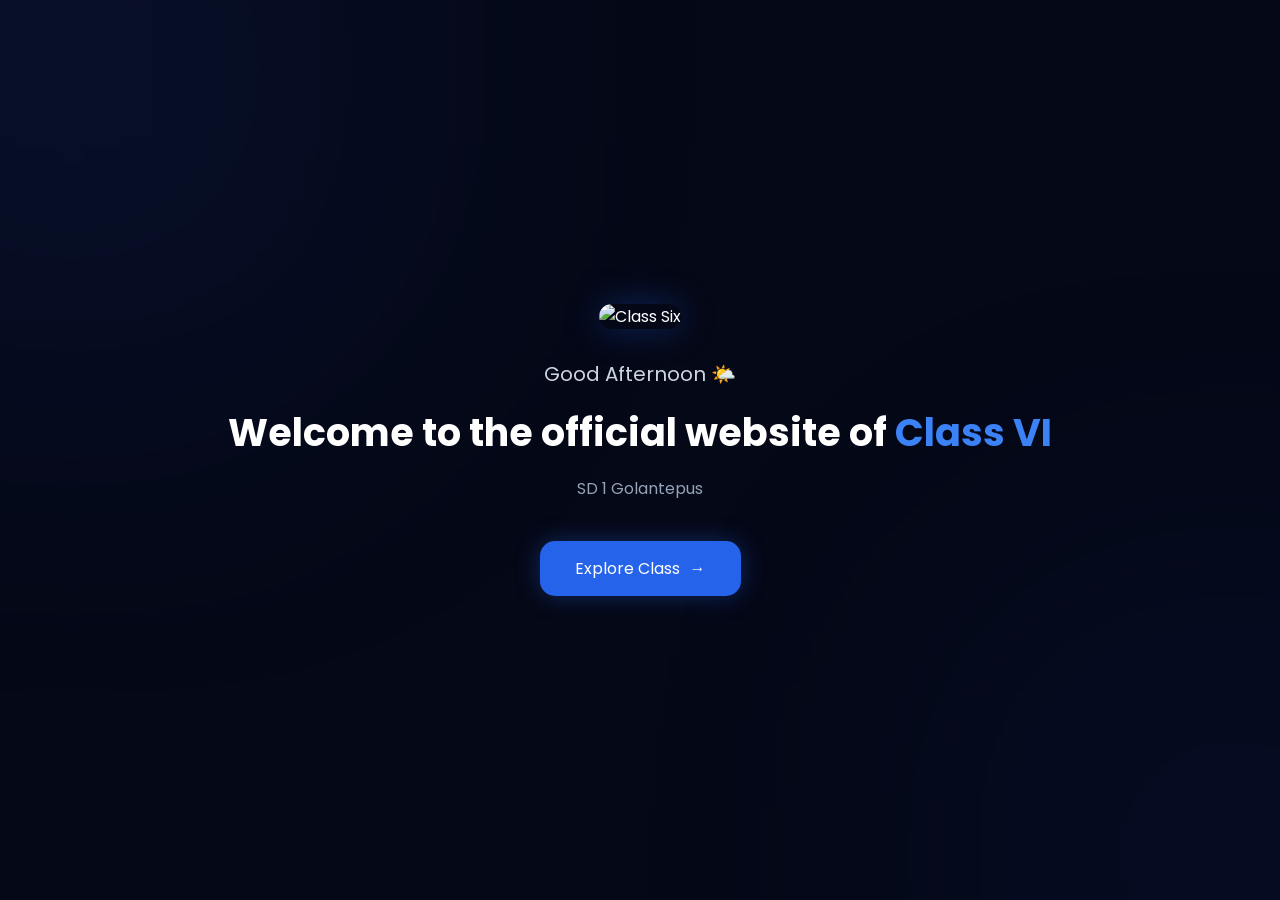
==== index.html @ 58df3f53 "Add files via upload" ====
<!DOCTYPE html><html lang="en"><head>

    <meta charset="UTF-8">
    <meta name="viewport" content="width=device-width, initial-scale=1.0">

    <title>Class Six | SD 1 Golantepus</title>

    <link rel="preconnect" href="https://fonts.googleapis.com">
    <link rel="preconnect" href="https://fonts.gstatic.com" crossorigin="">

    <link href="https://fonts.googleapis.com/css2?family=Poppins:wght@300;400;500;600;700;800&amp;display=swap" rel="stylesheet">

    <link rel="stylesheet" href="css/style.css">

<link rel="stylesheet" href="style.css"></head>

<body>

<div class="background">

    <span class="blur blur1"></span>
    <span class="blur blur2"></span>

</div>

<main class="landing">

    <div class="hero">

        <img src="banner.jpeg" class="banner" alt="Class Six">

        <p class="hello">
            Hello, Visitor 👋
        </p>

        <h2>
            Welcome to the official website of
            <span>Class VI</span>
        </h2>

        <p class="desc">
            SD 1 Golantepus
        </p>

        <a href="home.html" class="button">

            Explore Class

            <span>→</span>

        </a>

    </div>

</main>

<script src="js/script.js"></script>



<script src="script.js"></script></body></html>
---- style.css ----
/* ==========================
   CLASS SIX WEBSITE
   Theme : Black & Blue
========================== */

*{
    margin:0;
    padding:0;
    box-sizing:border-box;
    font-family:'Poppins',sans-serif;
}

html{
    scroll-behavior:smooth;
}

body{

    background:#050816;
    color:white;
    overflow-x:hidden;

}

/* Scrollbar */

::-webkit-scrollbar{
    width:10px;
}

::-webkit-scrollbar-track{
    background:#081120;
}

::-webkit-scrollbar-thumb{

    background:#2563eb;
    border-radius:50px;

}

::-webkit-scrollbar-thumb:hover{

    background:#3b82f6;

}

/* Background Glow */

body::before{

    content:"";

    position:fixed;

    width:500px;
    height:500px;

    background:#2563eb;

    filter:blur(180px);

    opacity:.15;

    top:-180px;
    left:-180px;

    z-index:-2;

}

body::after{

    content:"";

    position:fixed;

    width:450px;
    height:450px;

    background:#1d4ed8;

    filter:blur(180px);

    opacity:.12;

    right:-180px;
    bottom:-180px;

    z-index:-2;

}

/* Navbar */

header{

    position:sticky;

    top:0;

    width:100%;

    display:flex;

    justify-content:space-between;

    align-items:center;

    padding:18px 8%;

    backdrop-filter:blur(20px);

    background:rgba(8,12,25,.70);

    border-bottom:1px solid rgba(255,255,255,.08);

    z-index:999;

}

.logo,
header h2{

    font-size:24px;

    font-weight:700;

    letter-spacing:1px;

}

nav{

    display:flex;

    gap:25px;

}

nav a{

    color:#d1d5db;

    text-decoration:none;

    transition:.3s;

    font-weight:500;

}

nav a:hover{

    color:#60a5fa;

}

.active{

    color:#3b82f6 !important;

}

/* Landing */

.landing{

    min-height:100vh;

    display:flex;

    justify-content:center;

    align-items:center;

    padding:40px;

}

.hero{

    max-width:900px;

    text-align:center;

    animation:fade 1s ease;

}

.banner{

    width:100%;

    max-width:720px;

    border-radius:22px;

    box-shadow:0 0 35px rgba(37,99,235,.35);

    transition:.4s;

}

.banner:hover{

    transform:scale(1.02);

}

.hello{

    margin-top:30px;

    font-size:20px;

    color:#cbd5e1;

}

.hero h2{

    margin-top:15px;

    font-size:38px;

    font-weight:700;

}

.hero h2 span{

    color:#3b82f6;

}

.desc{

    margin-top:15px;

    color:#94a3b8;

}

.button{

    display:inline-flex;

    align-items:center;

    gap:10px;

    margin-top:40px;

    padding:15px 35px;

    background:#2563eb;

    color:white;

    text-decoration:none;

    border-radius:15px;

    transition:.3s;

    box-shadow:0 0 25px rgba(37,99,235,.35);

}

.button:hover{

    background:#3b82f6;

    transform:translateY(-4px);

}

/* Hero Home */

.hero-home{

    display:flex;

    align-items:center;

    justify-content:center;

    gap:60px;

    padding:80px 8%;

    flex-wrap:wrap;

}

.class-photo{

    width:420px;

    border-radius:22px;

    box-shadow:0 0 30px rgba(37,99,235,.3);

}

.hero-text{

    max-width:500px;

}

.hero-text h1{

    font-size:45px;

    margin-bottom:15px;

}

.hero-text p{

    color:#cbd5e1;

    line-height:1.8;

}

/* Cards */

.information,
.menu,
.students,
.schedule{

    padding:60px 8%;

    display:grid;

    gap:25px;

}

.information{

    grid-template-columns:repeat(auto-fit,minmax(220px,1fr));

}

.menu{

    grid-template-columns:repeat(auto-fit,minmax(260px,1fr));

}

.students{

    grid-template-columns:repeat(auto-fit,minmax(180px,1fr));

}

.schedule{

    grid-template-columns:repeat(auto-fit,minmax(300px,1fr));

}

.card,
.menu-card,
.student-card,
.day-card{

    background:rgba(255,255,255,.05);

    backdrop-filter:blur(20px);

    border:1px solid rgba(255,255,255,.08);

    border-radius:20px;

    padding:25px;

    transition:.35s;

}

.card:hover,
.menu-card:hover,
.student-card:hover,
.day-card:hover{

    transform:translateY(-8px);

    border-color:#2563eb;

    box-shadow:0 0 25px rgba(37,99,235,.25);

}

.menu-card{

    text-decoration:none;

    color:white;

}

.student-card{

    text-align:center;

    font-size:18px;

    font-weight:600;

}

.day-card h2{

    margin-bottom:15px;

}

.day-card ul{

    margin-left:20px;

    line-height:2;

    color:#d1d5db;

}

.day-card span{

    display:inline-block;

    margin-top:20px;

    color:#60a5fa;

    font-weight:600;

}

/* Page Header */

.page-header,
.page-title{

    text-align:center;

    padding:70px 20px 30px;

}

.page-header h1,
.page-title h1{

    font-size:42px;

}

.page-header p,
.page-title p{

    color:#94a3b8;

    margin-top:10px;

}

/* Footer */

footer{

    padding:35px;

    text-align:center;

    color:#94a3b8;

    border-top:1px solid rgba(255,255,255,.08);

    margin-top:60px;

}

/* Animation */

@keyframes fade{

    from{

        opacity:0;

        transform:translateY(35px);

    }

    to{

        opacity:1;

        transform:translateY(0);

    }

}

/* Responsive */

@media(max-width:768px){

    header{

        flex-direction:column;

        gap:15px;

        padding:20px;

    }

    nav{

        flex-wrap:wrap;

        justify-content:center;

    }

    .hero h2{

        font-size:28px;

    }

    .hero-text h1{

        font-size:34px;

    }

    .class-photo{

        width:100%;

    }

    .banner{

        width:100%;

    }

    .button{

        width:100%;

        justify-content:center;

    }

}
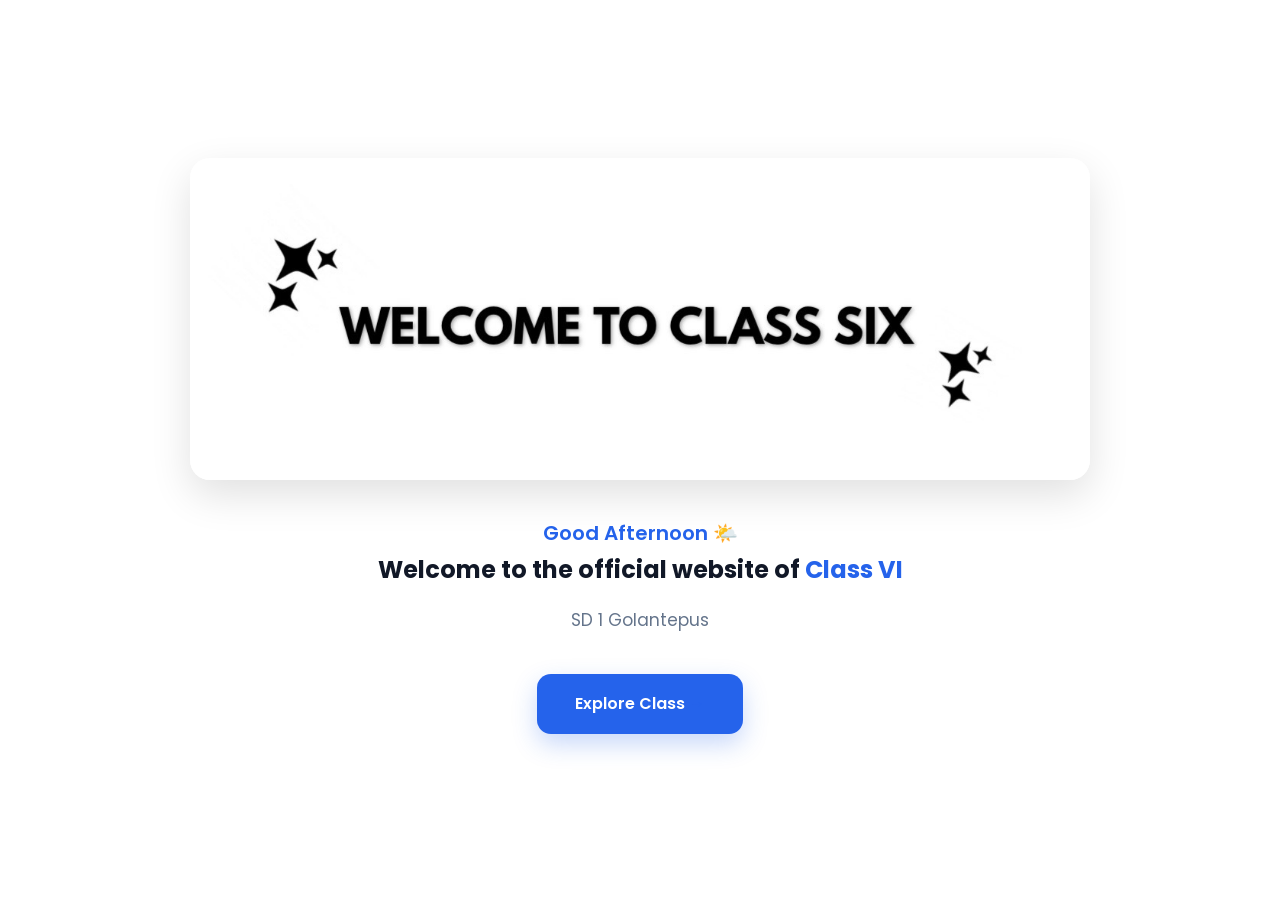
==== commit 47348d45: "Add files via upload" ====
--- a/index.html
+++ b/index.html
@@ -1,61 +1,38 @@
-<!DOCTYPE html><html lang="en"><head>
+<!DOCTYPE html>
+<html lang="en"><head>
+<meta charset="utf-8"/>
+<meta content="width=device-width, initial-scale=1.0" name="viewport"/>
+<title>Class Six | SD 1 Golantepus</title>
+<link href="https://fonts.googleapis.com" rel="preconnect"/>
+<link crossorigin="" href="https://fonts.gstatic.com" rel="preconnect"/>
+<link href="https://fonts.googleapis.com/css2?family=Poppins:wght@300;400;500;600;700;800&amp;display=swap" rel="stylesheet"/>
 
-    <meta charset="UTF-8">
-    <meta name="viewport" content="width=device-width, initial-scale=1.0">
-
-    <title>Class Six | SD 1 Golantepus</title>
-
-    <link rel="preconnect" href="https://fonts.googleapis.com">
-    <link rel="preconnect" href="https://fonts.gstatic.com" crossorigin="">
-
-    <link href="https://fonts.googleapis.com/css2?family=Poppins:wght@300;400;500;600;700;800&amp;display=swap" rel="stylesheet">
-
-    <link rel="stylesheet" href="css/style.css">
-
-<link rel="stylesheet" href="style.css"></head>
-
+<link href="style.css" rel="stylesheet"/></head>
 <body>
-
 <div class="background">
-
-    <span class="blur blur1"></span>
-    <span class="blur blur2"></span>
-
+<span class="blur blur1"></span>
+<span class="blur blur2"></span>
 </div>
-
 <main class="landing">
-
-    <div class="hero">
-
-        <img src="banner.jpeg" class="banner" alt="Class Six">
-
-        <p class="hello">
+<div class="hero">
+<img alt="Class Six" class="banner" src="banner.jpeg"/>
+<p class="hello">
             Hello, Visitor 👋
         </p>
-
-        <h2>
+<h2>
             Welcome to the official website of
             <span>Class VI</span>
-        </h2>
-
-        <p class="desc">
+</h2>
+<p class="desc">
             SD 1 Golantepus
         </p>
-
-        <a href="home.html" class="button">
+<a class="button" href="home.html">
 
             Explore Class
 
             <span>→</span>
-
-        </a>
-
-    </div>
-
+</a>
+</div>
 </main>
 
-<script src="js/script.js"></script>
-
-
-
 <script src="script.js"></script></body></html>
--- a/style.css
+++ b/style.css
@@ -1,7 +1,9 @@
-/* ==========================
+/* ===========================
    CLASS SIX WEBSITE
-   Theme : Black & Blue
-========================== */
+   White & Blue Theme
+=========================== */
+
+@import url('https://fonts.googleapis.com/css2?family=Poppins:wght@300;400;500;600;700;800&display=swap');
 
 *{
     margin:0;
@@ -15,11 +17,10 @@
 }
 
 body{
-
-    background:#050816;
-    color:white;
+    background:#ffffff;
+    color:#111827;
     overflow-x:hidden;
-
+    line-height:1.7;
 }
 
 /* Scrollbar */
@@ -29,66 +30,16 @@
 }
 
 ::-webkit-scrollbar-track{
-    background:#081120;
+    background:#f1f5f9;
 }
 
 ::-webkit-scrollbar-thumb{
-
     background:#2563eb;
-    border-radius:50px;
-
+    border-radius:20px;
 }
 
 ::-webkit-scrollbar-thumb:hover{
-
-    background:#3b82f6;
-
-}
-
-/* Background Glow */
-
-body::before{
-
-    content:"";
-
-    position:fixed;
-
-    width:500px;
-    height:500px;
-
-    background:#2563eb;
-
-    filter:blur(180px);
-
-    opacity:.15;
-
-    top:-180px;
-    left:-180px;
-
-    z-index:-2;
-
-}
-
-body::after{
-
-    content:"";
-
-    position:fixed;
-
-    width:450px;
-    height:450px;
-
     background:#1d4ed8;
-
-    filter:blur(180px);
-
-    opacity:.12;
-
-    right:-180px;
-    bottom:-180px;
-
-    z-index:-2;
-
 }
 
 /* Navbar */
@@ -96,24 +47,21 @@
 header{
 
     position:sticky;
-
     top:0;
 
+    display:flex;
+    justify-content:space-between;
+    align-items:center;
+
     width:100%;
 
-    display:flex;
-
-    justify-content:space-between;
-
-    align-items:center;
-
     padding:18px 8%;
 
+    background:rgba(255,255,255,.92);
+
     backdrop-filter:blur(20px);
 
-    background:rgba(8,12,25,.70);
-
-    border-bottom:1px solid rgba(255,255,255,.08);
+    border-bottom:1px solid #e2e8f0;
 
     z-index:999;
 
@@ -126,7 +74,7 @@
 
     font-weight:700;
 
-    letter-spacing:1px;
+    color:#2563eb;
 
 }
 
@@ -134,31 +82,31 @@
 
     display:flex;
 
-    gap:25px;
+    gap:28px;
 
 }
 
 nav a{
 
-    color:#d1d5db;
-
     text-decoration:none;
 
+    color:#475569;
+
+    font-weight:500;
+
     transition:.3s;
 
-    font-weight:500;
-
 }
 
 nav a:hover{
 
-    color:#60a5fa;
+    color:#2563eb;
 
 }
 
 .active{
 
-    color:#3b82f6 !important;
+    color:#2563eb;
 
 }
 
@@ -180,6 +128,8 @@
 
 .hero{
 
+    width:100%;
+
     max-width:900px;
 
     text-align:center;
@@ -192,11 +142,9 @@
 
     width:100%;
 
-    max-width:720px;
-
-    border-radius:22px;
-
-    box-shadow:0 0 35px rgba(37,99,235,.35);
+    border-radius:20px;
+
+    box-shadow:0 15px 40px rgba(0,0,0,.12);
 
     transition:.4s;
 
@@ -204,73 +152,75 @@
 
 .banner:hover{
 
-    transform:scale(1.02);
+    transform:translateY(-6px);
 
 }
 
 .hello{
 
-    margin-top:30px;
+    margin-top:28px;
+
+    color:#2563eb;
 
     font-size:20px;
 
-    color:#cbd5e1;
-
-}
-
-.hero h2{
+    font-weight:600;
+
+}
+
+.hero h1{
+
+    margin-top:18px;
+
+    font-size:45px;
+
+    line-height:1.3;
+
+}
+
+.hero span{
+
+    color:#2563eb;
+
+}
+
+.desc{
 
     margin-top:15px;
 
-    font-size:38px;
-
-    font-weight:700;
-
-}
-
-.hero h2 span{
-
-    color:#3b82f6;
-
-}
-
-.desc{
-
-    margin-top:15px;
-
-    color:#94a3b8;
+    color:#64748b;
+
+    font-size:17px;
 
 }
 
 .button{
 
-    display:inline-flex;
-
-    align-items:center;
-
-    gap:10px;
+    display:inline-block;
 
     margin-top:40px;
 
-    padding:15px 35px;
+    padding:16px 38px;
+
+    border-radius:14px;
+
+    text-decoration:none;
 
     background:#2563eb;
 
     color:white;
 
-    text-decoration:none;
-
-    border-radius:15px;
+    font-weight:600;
 
     transition:.3s;
 
-    box-shadow:0 0 25px rgba(37,99,235,.35);
+    box-shadow:0 10px 25px rgba(37,99,235,.25);
 
 }
 
 .button:hover{
 
-    background:#3b82f6;
+    background:#1d4ed8;
 
     transform:translateY(-4px);
 
@@ -280,39 +230,15 @@
 
 .hero-home{
 
-    display:flex;
-
-    align-items:center;
-
-    justify-content:center;
-
-    gap:60px;
-
-    padding:80px 8%;
-
-    flex-wrap:wrap;
-
-}
-
-.class-photo{
-
-    width:420px;
-
-    border-radius:22px;
-
-    box-shadow:0 0 30px rgba(37,99,235,.3);
-
-}
-
-.hero-text{
-
-    max-width:500px;
+    padding:90px 8%;
+
+    text-align:center;
 
 }
 
 .hero-text h1{
 
-    font-size:45px;
+    font-size:48px;
 
     margin-bottom:15px;
 
@@ -320,9 +246,9 @@
 
 .hero-text p{
 
-    color:#cbd5e1;
-
-    line-height:1.8;
+    color:#64748b;
+
+    font-size:18px;
 
 }
 
@@ -333,12 +259,12 @@
 .students,
 .schedule{
 
+    display:grid;
+
+    gap:25px;
+
     padding:60px 8%;
 
-    display:grid;
-
-    gap:25px;
-
 }
 
 .information{
@@ -349,7 +275,7 @@
 
 .menu{
 
-    grid-template-columns:repeat(auto-fit,minmax(260px,1fr));
+    grid-template-columns:repeat(auto-fit,minmax(250px,1fr));
 
 }
 
@@ -370,17 +296,17 @@
 .student-card,
 .day-card{
 
-    background:rgba(255,255,255,.05);
-
-    backdrop-filter:blur(20px);
-
-    border:1px solid rgba(255,255,255,.08);
+    background:#ffffff;
+
+    border:1px solid #e2e8f0;
 
     border-radius:20px;
 
     padding:25px;
 
     transition:.35s;
+
+    box-shadow:0 10px 25px rgba(0,0,0,.05);
 
 }
 
@@ -393,7 +319,7 @@
 
     border-color:#2563eb;
 
-    box-shadow:0 0 25px rgba(37,99,235,.25);
+    box-shadow:0 18px 40px rgba(37,99,235,.18);
 
 }
 
@@ -401,7 +327,7 @@
 
     text-decoration:none;
 
-    color:white;
+    color:#111827;
 
 }
 
@@ -417,7 +343,9 @@
 
 .day-card h2{
 
-    margin-bottom:15px;
+    color:#2563eb;
+
+    margin-bottom:12px;
 
 }
 
@@ -425,32 +353,32 @@
 
     margin-left:20px;
 
-    line-height:2;
-
-    color:#d1d5db;
+    color:#475569;
 
 }
 
 .day-card span{
 
-    display:inline-block;
-
-    margin-top:20px;
-
-    color:#60a5fa;
+    display:block;
+
+    margin-top:18px;
+
+    color:#2563eb;
 
     font-weight:600;
 
 }
 
-/* Page Header */
+/* ===========================
+   Page Header
+=========================== */
 
 .page-header,
 .page-title{
 
     text-align:center;
 
-    padding:70px 20px 30px;
+    padding:80px 20px 40px;
 
 }
 
@@ -459,60 +387,258 @@
 
     font-size:42px;
 
+    font-weight:700;
+
+    color:#111827;
+
 }
 
 .page-header p,
 .page-title p{
 
-    color:#94a3b8;
-
     margin-top:10px;
 
-}
-
-/* Footer */
+    color:#64748b;
+
+    font-size:17px;
+
+}
+
+/* ===========================
+   Information Card
+=========================== */
+
+.card h1{
+
+    color:#2563eb;
+
+    font-size:42px;
+
+    margin:10px 0;
+
+}
+
+.card h2{
+
+    font-size:22px;
+
+    color:#111827;
+
+}
+
+.card p{
+
+    color:#64748b;
+
+}
+
+/* ===========================
+   Menu Card
+=========================== */
+
+.menu-card{
+
+    text-align:center;
+
+    cursor:pointer;
+
+}
+
+.menu-card h2{
+
+    font-size:50px;
+
+    margin-bottom:15px;
+
+}
+
+.menu-card h3{
+
+    color:#2563eb;
+
+    margin-bottom:10px;
+
+}
+
+.menu-card p{
+
+    color:#64748b;
+
+}
+
+/* ===========================
+   Student Card
+=========================== */
+
+.student-card{
+
+    cursor:pointer;
+
+    padding:30px 15px;
+
+}
+
+.student-card:hover{
+
+    background:#2563eb;
+
+    color:white;
+
+}
+
+/* ===========================
+   Schedule Card
+=========================== */
+
+.day-card{
+
+    cursor:pointer;
+
+}
+
+.day-card:hover h2{
+
+    color:#1d4ed8;
+
+}
+
+.day-card ul{
+
+    margin-top:15px;
+
+    line-height:2;
+
+}
+
+.day-card li{
+
+    margin-bottom:5px;
+
+}
+
+/* ===========================
+   Footer
+=========================== */
 
 footer{
 
+    margin-top:80px;
+
     padding:35px;
 
     text-align:center;
 
-    color:#94a3b8;
-
-    border-top:1px solid rgba(255,255,255,.08);
-
-    margin-top:60px;
-
-}
-
-/* Animation */
+    border-top:1px solid #e2e8f0;
+
+    color:#64748b;
+
+    background:#fff;
+
+}
+
+/* ===========================
+   Animation
+=========================== */
 
 @keyframes fade{
 
     from{
 
         opacity:0;
-
-        transform:translateY(35px);
+        transform:translateY(40px);
 
     }
 
     to{
 
         opacity:1;
-
         transform:translateY(0);
 
     }
 
 }
 
-/* Responsive */
-
-@media(max-width:768px){
+.hero,
+.hero-home,
+.page-header,
+.page-title,
+.students,
+.schedule,
+.menu,
+.information{
+
+    animation:fade .8s ease;
+
+}
+
+/* ===========================
+   Ripple Button
+=========================== */
+
+.button{
+
+    position:relative;
+
+    overflow:hidden;
+
+}
+
+.ripple{
+
+    position:absolute;
+
+    border-radius:50%;
+
+    transform:scale(0);
+
+    background:rgba(255,255,255,.4);
+
+    animation:ripple .6s linear;
+
+}
+
+@keyframes ripple{
+
+    to{
+
+        transform:scale(4);
+
+        opacity:0;
+
+    }
+
+}
+
+/* ===========================
+   Responsive
+=========================== */
+
+@media (max-width:992px){
+
+    .hero h1{
+        font-size:38px;
+    }
+
+    .hero-text h1{
+        font-size:38px;
+    }
 
     header{
+        padding:16px 5%;
+    }
+
+    .information,
+    .menu,
+    .students,
+    .schedule{
+        padding:50px 5%;
+    }
+
+}
+
+@media (max-width:768px){
+
+    header{
 
         flex-direction:column;
 
@@ -528,38 +654,177 @@
 
         justify-content:center;
 
-    }
-
-    .hero h2{
-
-        font-size:28px;
+        gap:18px;
+
+    }
+
+    .landing{
+
+        padding:25px;
+
+    }
+
+    .hero h1{
+
+        font-size:30px;
 
     }
 
     .hero-text h1{
 
-        font-size:34px;
-
-    }
-
-    .class-photo{
+        font-size:32px;
+
+    }
+
+    .hello{
+
+        font-size:18px;
+
+    }
+
+    .desc{
+
+        font-size:15px;
+
+    }
+
+    .button{
 
         width:100%;
 
-    }
-
-    .banner{
-
-        width:100%;
-
-    }
-
-    .button{
-
-        width:100%;
-
-        justify-content:center;
-
-    }
-
-}+        text-align:center;
+
+    }
+
+    .information{
+
+        grid-template-columns:1fr;
+
+    }
+
+    .menu{
+
+        grid-template-columns:1fr;
+
+    }
+
+    .students{
+
+        grid-template-columns:repeat(2,1fr);
+
+    }
+
+    .schedule{
+
+        grid-template-columns:1fr;
+
+    }
+
+}
+
+@media (max-width:480px){
+
+    .logo,
+    header h2{
+
+        font-size:20px;
+
+    }
+
+    nav{
+
+        gap:12px;
+
+    }
+
+    nav a{
+
+        font-size:14px;
+
+    }
+
+    .hero h1{
+
+        font-size:26px;
+
+    }
+
+    .hero-text h1{
+
+        font-size:26px;
+
+    }
+
+    .page-header h1,
+    .page-title h1{
+
+        font-size:30px;
+
+    }
+
+    .page-header p,
+    .page-title p{
+
+        font-size:15px;
+
+    }
+
+    .students{
+
+        grid-template-columns:1fr;
+
+    }
+
+    .card,
+    .menu-card,
+    .student-card,
+    .day-card{
+
+        padding:20px;
+
+    }
+
+}
+
+/* ===========================
+   Selection
+=========================== */
+
+::selection{
+
+    background:#2563eb;
+
+    color:white;
+
+}
+
+/* ===========================
+   Focus
+=========================== */
+
+a:focus,
+button:focus{
+
+    outline:none;
+
+}
+
+/* ===========================
+   Smooth Hover
+=========================== */
+
+a,
+button,
+.card,
+.menu-card,
+.student-card,
+.day-card,
+.banner{
+
+    transition:all .3s ease;
+
+}
+
+/* ===========================
+   End
+=========================== *
